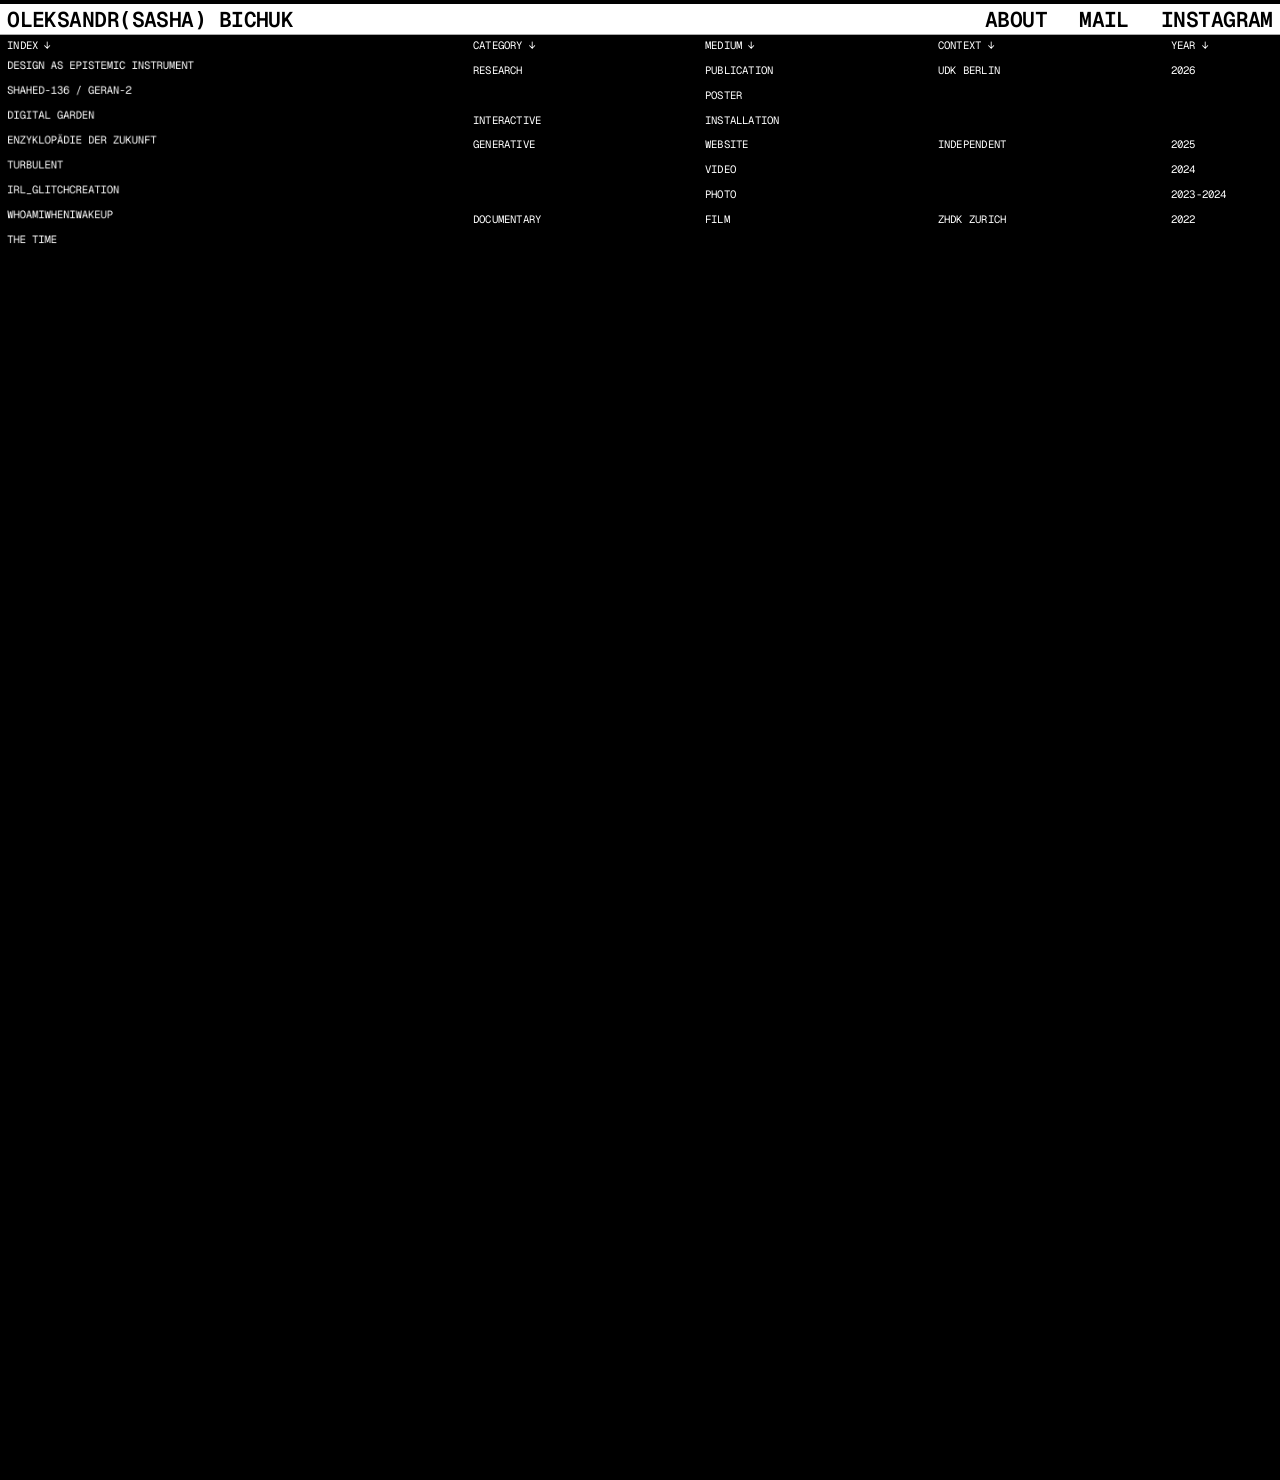
==== index.html @ a0432b74 "V9" ====
<!doctype html>
<html lang="en">
<head>
<meta charset="utf-8">
<meta name="viewport" content="width=device-width, initial-scale=1">
<meta name="color-scheme" content="dark light">
<title>Oleksandr (Sasha) Bichuk — Index</title>
<link rel="preconnect" href="https://fonts.googleapis.com">
<link rel="preconnect" href="https://fonts.gstatic.com" crossorigin>
<link href="https://fonts.googleapis.com/css2?family=Geist+Mono:wght@400;600&display=swap" rel="stylesheet">
<link rel="stylesheet" href="home.css?v=9">
</head>
<body>
<div id="home-viewport" class="home-viewport">
 <div id="home-sticky" class="home-sticky">
  <main id="home-canvas" class="home-canvas" aria-label="Projects index">
   <header class="top-header" aria-label="Portfolio navigation">
    <div class="header-brand">OLEKSANDR(SASHA) BICHUK</div>
    <nav class="header-nav" aria-label="Main navigation">
     <span class="header-item header-about" tabindex="0">ABOUT</span>
     <span class="header-item header-mail" tabindex="0">MAIL</span>
     <a class="header-item header-instagram" href="https://www.instagram.com/sasha.bichuk/" target="_blank" rel="noopener noreferrer">INSTAGRAM</a>
    </nav>
   </header>
   <section id="archive" class="archive" aria-label="Projects. Hover to highlight related cells and see project previews near the pointer; click column headings to sort, or click a project to open it." tabindex="0"></section>
  </main>
 </div>
</div>
<div id="cursor-preview" class="cursor-preview" aria-hidden="true"><img id="cursor-preview-image" src="" alt=""></div>
<script src="projects-data.js?v=9"></script>
<script src="home.js?v=9"></script>
</body>
</html>
---- home.css ----
/* Portfolio V9 — Figma CodeExport_ProtV8.2.rtf geometry; cursor-following previews instead of wallpaper.
   Base geometry 1440x1024; columns 524/261/262/262/131; row 28;
   top bar y=4 h=35; Geist Mono 24/31 semibold; index 12/16 regular.
   Scroll: category/medium/context/year stay pinned; project names use a
   damped spring after the native page scroll. No external scrolling library. */
:root{
 --row-height:28px; --header-height:28px;
 --col-name:524px; --col-category:261px; --col-medium:262px;
 --col-context:262px; --col-year:131px;
 --cursor-preview-width:320px; --cursor-preview-max-height:240px;
}
*{box-sizing:border-box}
html,body{margin:0;padding:0;background:#000;color:#fff}
html{scroll-behavior:auto}
body{overflow-x:hidden}
.home-viewport{position:relative;width:100%;background:#000}
.home-sticky{position:sticky;top:0;left:0;width:100%;z-index:0}
.home-canvas{position:absolute;left:0;top:0;width:1440px;min-height:1024px;
 isolation:isolate;overflow:hidden;transform-origin:top left;background:#000;color:#fff;
 font:400 12px/16px 'Geist Mono','Courier New',monospace;text-transform:uppercase}
/* Figma top: 4px black gutter then white bar with 35px high cells. */
.top-header{position:absolute;top:4px;left:0;width:1440px;height:35px;z-index:3;
 background:#fff;color:#000;font:600 24px/31px 'Geist Mono','Courier New',monospace}
.header-brand,.header-item{height:35px;padding:4px 8px;display:flex;align-items:center;
 border:0;border-radius:0;background:transparent;color:#000;
 text-decoration:none;white-space:nowrap;font:inherit}
.header-brand{position:absolute;left:0;top:0;width:524px}
.header-nav{position:absolute;right:0;top:0;width:521px;height:35px;
 display:flex;align-items:center;justify-content:flex-end;gap:20px}
.header-item{position:relative;cursor:pointer}
.header-about{cursor:pointer}
.header-mail:hover,.header-mail:focus-visible,
.header-instagram:hover,.header-instagram:focus-visible{color:#ff0000;background:#fff;outline:none}
.header-about:hover,.header-about:focus-visible{color:#00ff15;background:#fff;outline:none}
.archive{position:absolute;top:39px;left:0;z-index:2;display:flex;align-items:flex-start;
 width:1440px;min-height:985px;outline:none}
.column{position:relative;flex:none;min-height:985px}
.column[data-field=name]{width:var(--col-name)}
.column[data-field=category]{width:var(--col-category)}
.column[data-field=medium]{width:var(--col-medium)}
.column[data-field=context]{width:var(--col-context)}
.column[data-field=year]{width:var(--col-year)}
/* The name track is translated independently, its INDEX sort header stays fixed. */
.name-track{position:absolute;top:0;left:0;width:100%;height:100%;will-change:transform;
 transform:translate3d(0,0,0);pointer-events:none}
.name-track .cell{pointer-events:auto}
.cell{position:absolute;left:0;width:100%;margin:0;border:0;border-radius:0;
 padding:4px 8px;display:flex;align-items:flex-start;justify-content:flex-start;
 font:inherit;line-height:16px;color:#fff;text-transform:uppercase;text-align:left;
 text-decoration:none;background:transparent;white-space:normal;outline:0}
.cell.is-header{height:28px;top:0;cursor:pointer;z-index:2}
.column[data-field=name]>.is-header{color:#fff}
.cell.row-name{cursor:pointer}
.cell.selected{background:#fff;color:#00ff15}
.cell:focus-visible,.archive:focus-visible{outline:none}
.cell.is-header:focus-visible{background:#fff;color:#00ff15}
.sort-arrow{display:inline-block;margin-left:7px;flex:none;font:inherit}
@media (prefers-reduced-motion:reduce){.name-track{will-change:auto}}

/* Floating preview is outside the 1440px scaled Figma canvas. Its dimensions
   stay in viewport CSS pixels, like the Bauhaus Typography hover thumbnails.
   This element never blocks links or the archive's pointer events. */
.cursor-preview{
 position:fixed;inset:0 auto auto 0;z-index:100;
 display:block;opacity:0;visibility:hidden;pointer-events:none;
 width:max-content;height:max-content;max-width:calc(100vw - 24px);
 transition:opacity 100ms linear,visibility 100ms linear;
 transform:translate3d(-999px,-999px,0);
 will-change:transform;
}
.cursor-preview.is-visible{opacity:1;visibility:visible}
.cursor-preview img{
 display:block;width:auto;height:auto;
 max-width:min(var(--cursor-preview-width),calc(100vw - 24px));
 max-height:min(var(--cursor-preview-max-height),calc(100vh - 24px));
 object-fit:contain;border:0;border-radius:0;box-shadow:none;
}
@media(hover:none),(pointer:coarse){.cursor-preview{display:none!important}}
@media(prefers-reduced-motion:reduce){.cursor-preview{transition:none;will-change:auto}}
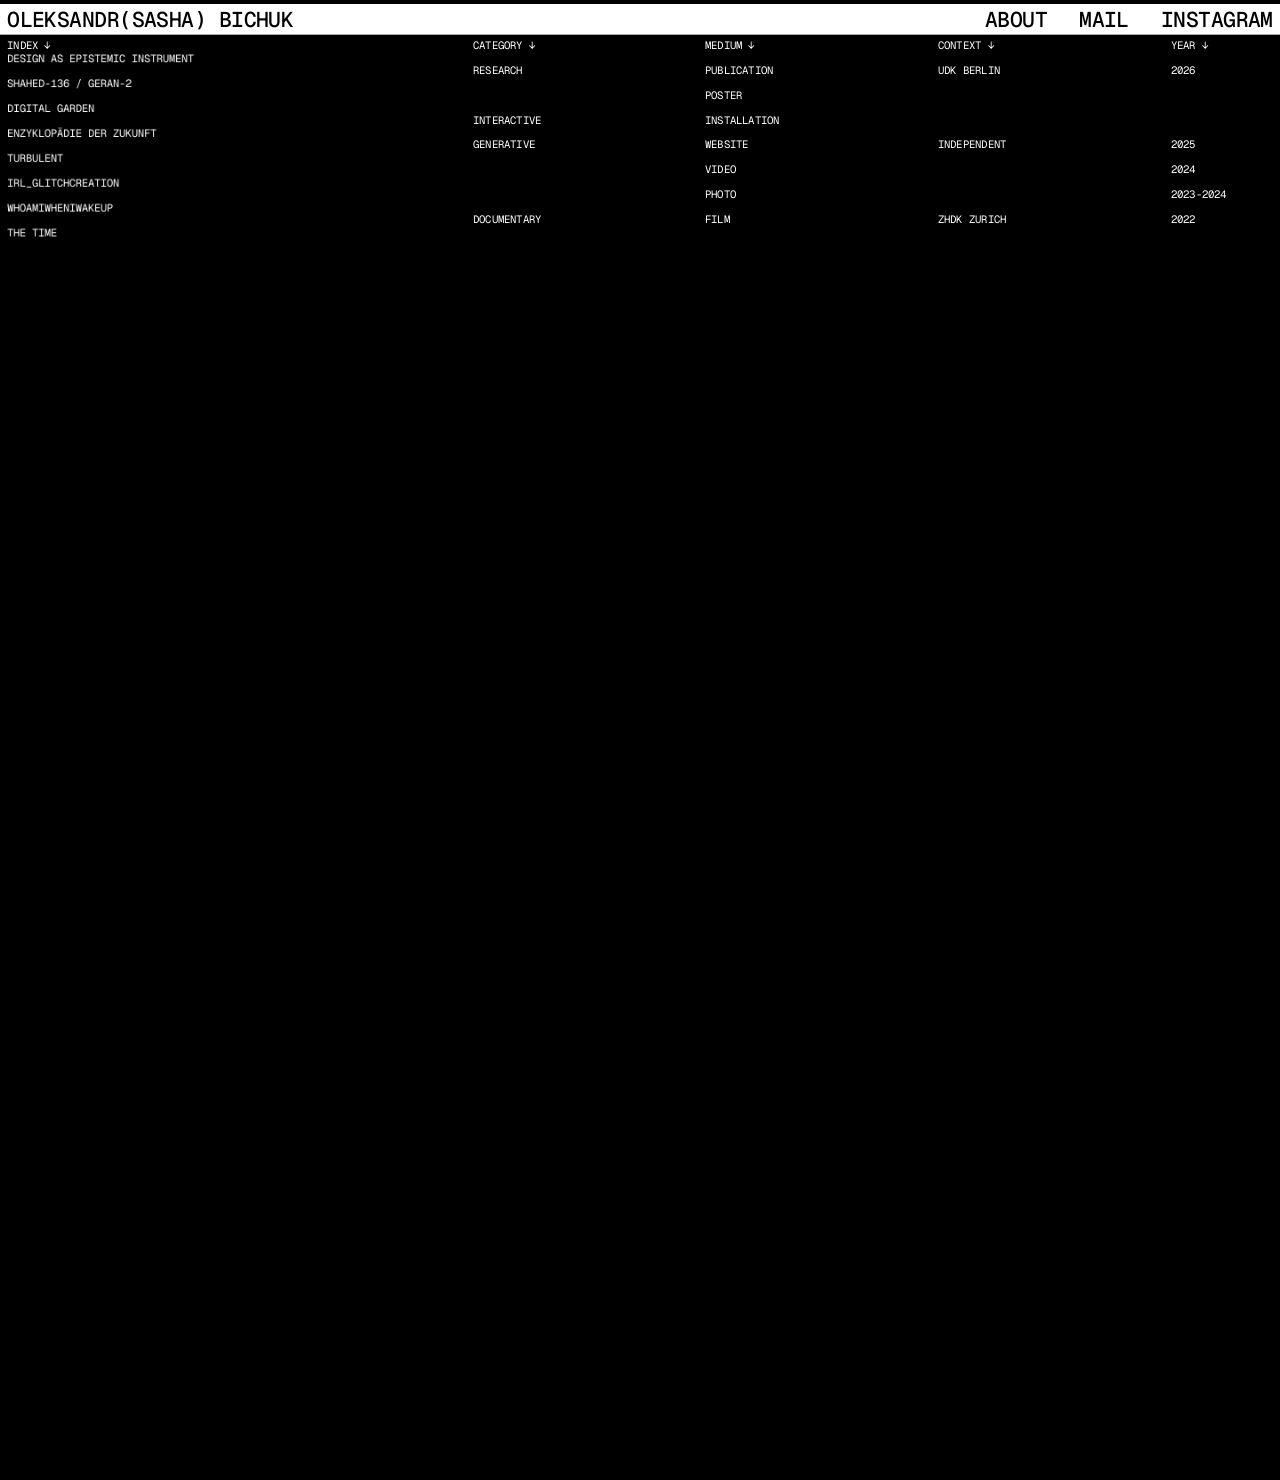
==== commit 5c8a4467: "V9.4" ====
--- a/index.html
+++ b/index.html
@@ -7,8 +7,8 @@
 <title>Oleksandr (Sasha) Bichuk — Index</title>
 <link rel="preconnect" href="https://fonts.googleapis.com">
 <link rel="preconnect" href="https://fonts.gstatic.com" crossorigin>
-<link href="https://fonts.googleapis.com/css2?family=Geist+Mono:wght@400;600&display=swap" rel="stylesheet">
-<link rel="stylesheet" href="home.css?v=9">
+<link href="https://fonts.googleapis.com/css2?family=Geist+Mono:wght@400;500;600&display=swap" rel="stylesheet">
+<link rel="stylesheet" href="home.css?v=9.4">
 </head>
 <body>
 <div id="home-viewport" class="home-viewport">
@@ -27,7 +27,7 @@
  </div>
 </div>
 <div id="cursor-preview" class="cursor-preview" aria-hidden="true"><img id="cursor-preview-image" src="" alt=""></div>
-<script src="projects-data.js?v=9"></script>
-<script src="home.js?v=9"></script>
+<script src="projects-data.js?v=9.4"></script>
+<script src="home.js?v=9.4"></script>
 </body>
 </html>
--- a/home.css
+++ b/home.css
@@ -20,7 +20,7 @@
  font:400 12px/16px 'Geist Mono','Courier New',monospace;text-transform:uppercase}
 /* Figma top: 4px black gutter then white bar with 35px high cells. */
 .top-header{position:absolute;top:4px;left:0;width:1440px;height:35px;z-index:3;
- background:#fff;color:#000;font:600 24px/31px 'Geist Mono','Courier New',monospace}
+ background:#fff;color:#000;font:500 24px/31px 'Geist Mono','Courier New',monospace}
 .header-brand,.header-item{height:35px;padding:4px 8px;display:flex;align-items:center;
  border:0;border-radius:0;background:transparent;color:#000;
  text-decoration:none;white-space:nowrap;font:inherit}
@@ -77,3 +77,5 @@
 }
 @media(hover:none),(pointer:coarse){.cursor-preview{display:none!important}}
 @media(prefers-reduced-motion:reduce){.cursor-preview{transition:none;will-change:auto}}
+
+/* 9.4: V2HEADtext medium weight, no strokes, 4px top gutter unchanged. */
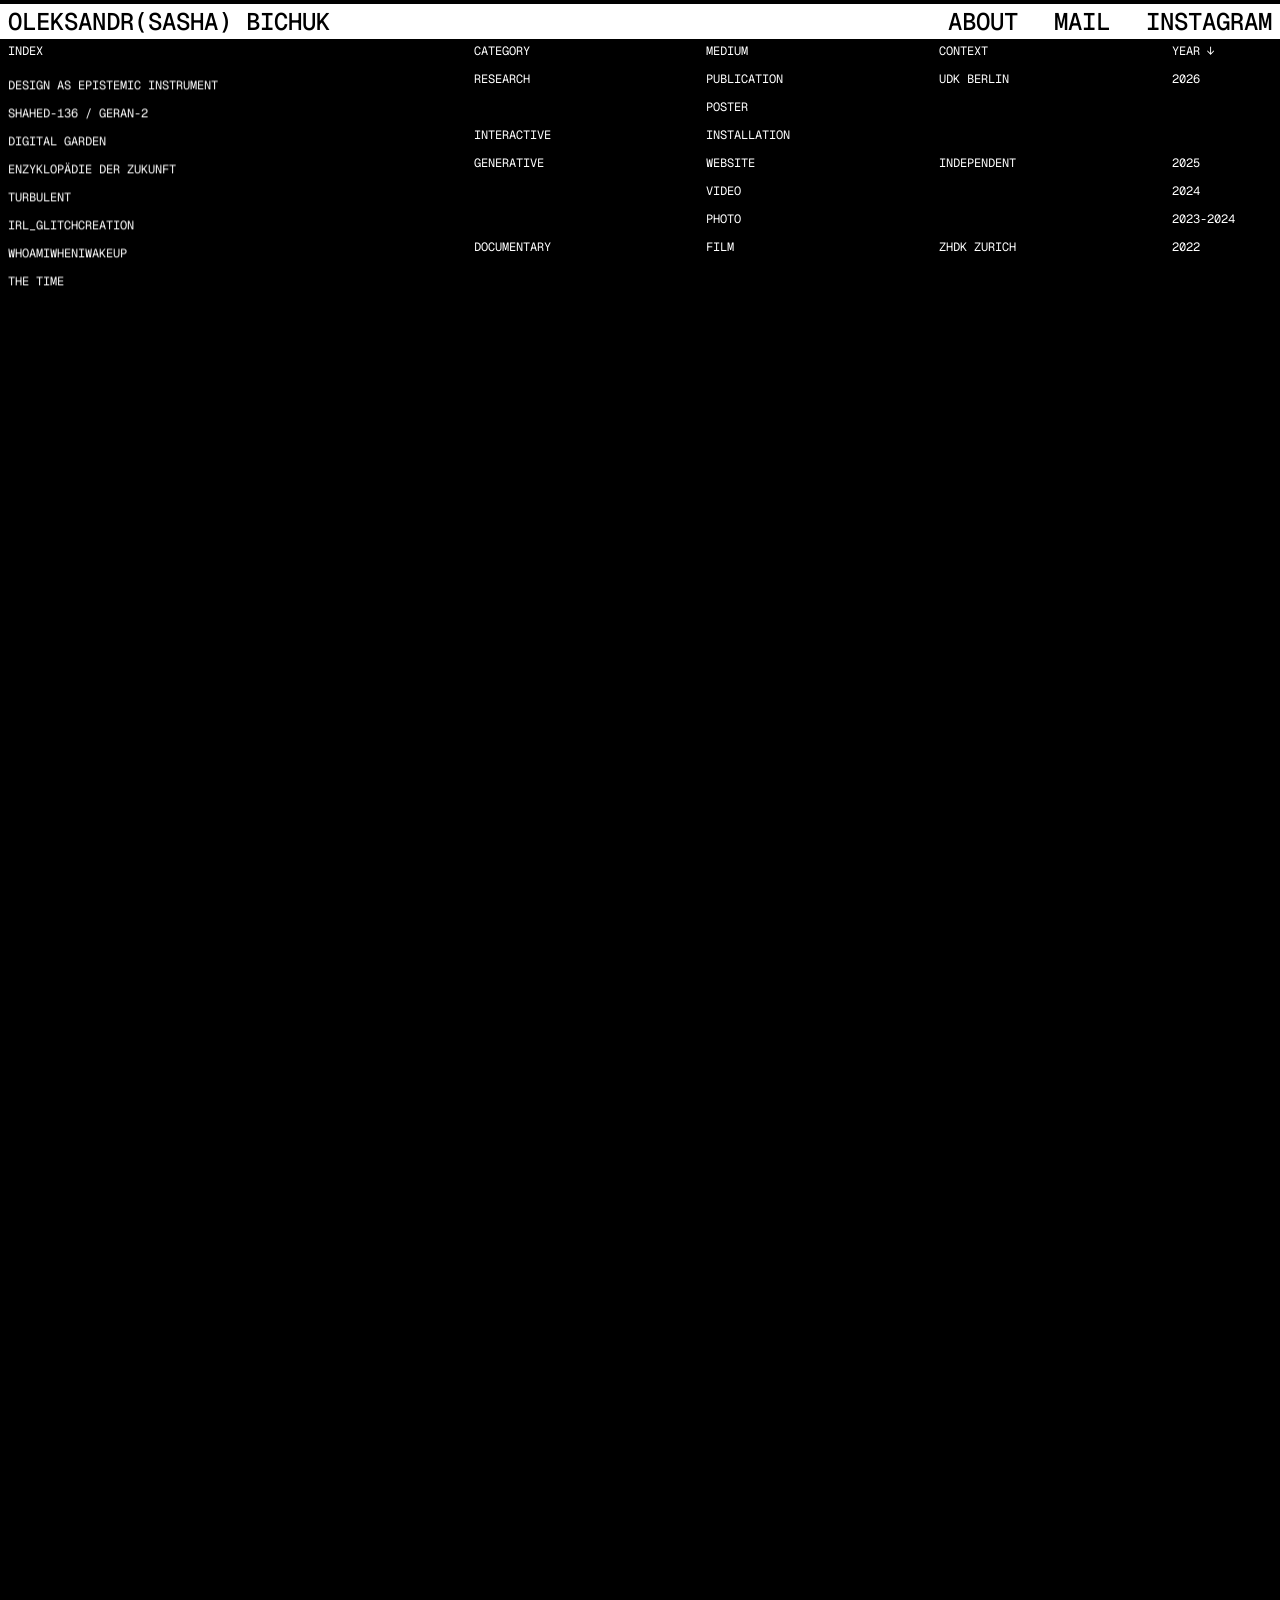
==== commit 891c84da: "V9.5" ====
--- a/index.html
+++ b/index.html
@@ -8,7 +8,7 @@
 <link rel="preconnect" href="https://fonts.googleapis.com">
 <link rel="preconnect" href="https://fonts.gstatic.com" crossorigin>
 <link href="https://fonts.googleapis.com/css2?family=Geist+Mono:wght@400;500;600&display=swap" rel="stylesheet">
-<link rel="stylesheet" href="home.css?v=9.4">
+<link rel="stylesheet" href="home.css?v=9.5">
 </head>
 <body>
 <div id="home-viewport" class="home-viewport">
@@ -27,7 +27,7 @@
  </div>
 </div>
 <div id="cursor-preview" class="cursor-preview" aria-hidden="true"><img id="cursor-preview-image" src="" alt=""></div>
-<script src="projects-data.js?v=9.4"></script>
-<script src="home.js?v=9.4"></script>
+<script src="projects-data.js?v=9.5"></script>
+<script src="home.js?v=9.5"></script>
 </body>
 </html>
--- a/home.css
+++ b/home.css
@@ -1,12 +1,12 @@
-/* Portfolio V9 — Figma CodeExport_ProtV8.2.rtf geometry; cursor-following previews instead of wallpaper.
-   Base geometry 1440x1024; columns 524/261/262/262/131; row 28;
-   top bar y=4 h=35; Geist Mono 24/31 semibold; index 12/16 regular.
-   Scroll: category/medium/context/year stay pinned; project names use a
-   damped spring after the native page scroll. No external scrolling library. */
+/* Portfolio V9.5 — native responsive layout (no whole-page scaling).
+   At 1440px: the grid reproduces Figma's 524/261/262/262/131px columns.
+   At other widths: only columns change width; 12px/16px index typography,
+   24px/31px header and 28px rows remain in CSS px like the C2F reference.
+   The spring-driven project-name track and cursor previews remain intact. */
 :root{
  --row-height:28px; --header-height:28px;
- --col-name:524px; --col-category:261px; --col-medium:262px;
- --col-context:262px; --col-year:131px;
+ --col-name:36.38888889%; --col-category:18.125%; --col-medium:18.19444444%;
+ --col-context:18.19444444%; --col-year:9.09722223%;
  --cursor-preview-width:320px; --cursor-preview-max-height:240px;
 }
 *{box-sizing:border-box}
@@ -15,31 +15,27 @@
 body{overflow-x:hidden}
 .home-viewport{position:relative;width:100%;background:#000}
 .home-sticky{position:sticky;top:0;left:0;width:100%;z-index:0}
-.home-canvas{position:absolute;left:0;top:0;width:1440px;min-height:1024px;
- isolation:isolate;overflow:hidden;transform-origin:top left;background:#000;color:#fff;
+.home-canvas{position:relative;left:0;top:0;width:100%;min-height:1024px;
+ isolation:isolate;overflow:hidden;background:#000;color:#fff;
  font:400 12px/16px 'Geist Mono','Courier New',monospace;text-transform:uppercase}
 /* Figma top: 4px black gutter then white bar with 35px high cells. */
-.top-header{position:absolute;top:4px;left:0;width:1440px;height:35px;z-index:3;
+.top-header{position:absolute;top:4px;left:0;width:100%;height:35px;z-index:3;
  background:#fff;color:#000;font:500 24px/31px 'Geist Mono','Courier New',monospace}
 .header-brand,.header-item{height:35px;padding:4px 8px;display:flex;align-items:center;
  border:0;border-radius:0;background:transparent;color:#000;
  text-decoration:none;white-space:nowrap;font:inherit}
-.header-brand{position:absolute;left:0;top:0;width:524px}
-.header-nav{position:absolute;right:0;top:0;width:521px;height:35px;
+.header-brand{position:absolute;left:0;top:0;width:var(--col-name)}
+.header-nav{position:absolute;right:0;top:0;width:auto;height:35px;
  display:flex;align-items:center;justify-content:flex-end;gap:20px}
 .header-item{position:relative;cursor:pointer}
 .header-about{cursor:pointer}
 .header-mail:hover,.header-mail:focus-visible,
-.header-instagram:hover,.header-instagram:focus-visible{color:#ff0000;background:#fff;outline:none}
+.header-instagram:hover,.header-instagram:focus-visible{color:#00ff15;background:#fff;outline:none}
 .header-about:hover,.header-about:focus-visible{color:#00ff15;background:#fff;outline:none}
-.archive{position:absolute;top:39px;left:0;z-index:2;display:flex;align-items:flex-start;
- width:1440px;min-height:985px;outline:none}
-.column{position:relative;flex:none;min-height:985px}
-.column[data-field=name]{width:var(--col-name)}
-.column[data-field=category]{width:var(--col-category)}
-.column[data-field=medium]{width:var(--col-medium)}
-.column[data-field=context]{width:var(--col-context)}
-.column[data-field=year]{width:var(--col-year)}
+.archive{position:absolute;top:39px;left:0;z-index:2;display:grid;align-items:start;
+ grid-template-columns:var(--col-name) var(--col-category) var(--col-medium) var(--col-context) var(--col-year);
+ width:100%;min-height:985px;outline:none}
+.column{position:relative;width:100%;min-width:0;min-height:985px}
 /* The name track is translated independently, its INDEX sort header stays fixed. */
 .name-track{position:absolute;top:0;left:0;width:100%;height:100%;will-change:transform;
  transform:translate3d(0,0,0);pointer-events:none}
@@ -57,7 +53,7 @@
 .sort-arrow{display:inline-block;margin-left:7px;flex:none;font:inherit}
 @media (prefers-reduced-motion:reduce){.name-track{will-change:auto}}
 
-/* Floating preview is outside the 1440px scaled Figma canvas. Its dimensions
+/* Floating preview is outside the responsive grid. Its dimensions
    stay in viewport CSS pixels, like the Bauhaus Typography hover thumbnails.
    This element never blocks links or the archive's pointer events. */
 .cursor-preview{
@@ -78,4 +74,13 @@
 @media(hover:none),(pointer:coarse){.cursor-preview{display:none!important}}
 @media(prefers-reduced-motion:reduce){.cursor-preview{transition:none;will-change:auto}}
 
-/* 9.4: V2HEADtext medium weight, no strokes, 4px top gutter unchanged. */
+/* 9.5: V2HEADtext medium weight, no strokes, 4px top gutter unchanged. */
+
+/* V9.5: no viewport-wide transform. Keep type constant across laptop/monitor. */
+@media(max-width:900px){
+  .top-header{font-size:clamp(13px,2.4vw,24px)}
+  .header-nav{gap:clamp(4px,1vw,20px)}
+  .header-brand,.header-item{padding-left:4px;padding-right:4px}
+  .archive{grid-template-columns:34% 18% 18% 19% 11%}
+  .cell{padding-left:4px;padding-right:4px;font-size:clamp(9px,1.15vw,12px)}
+}
